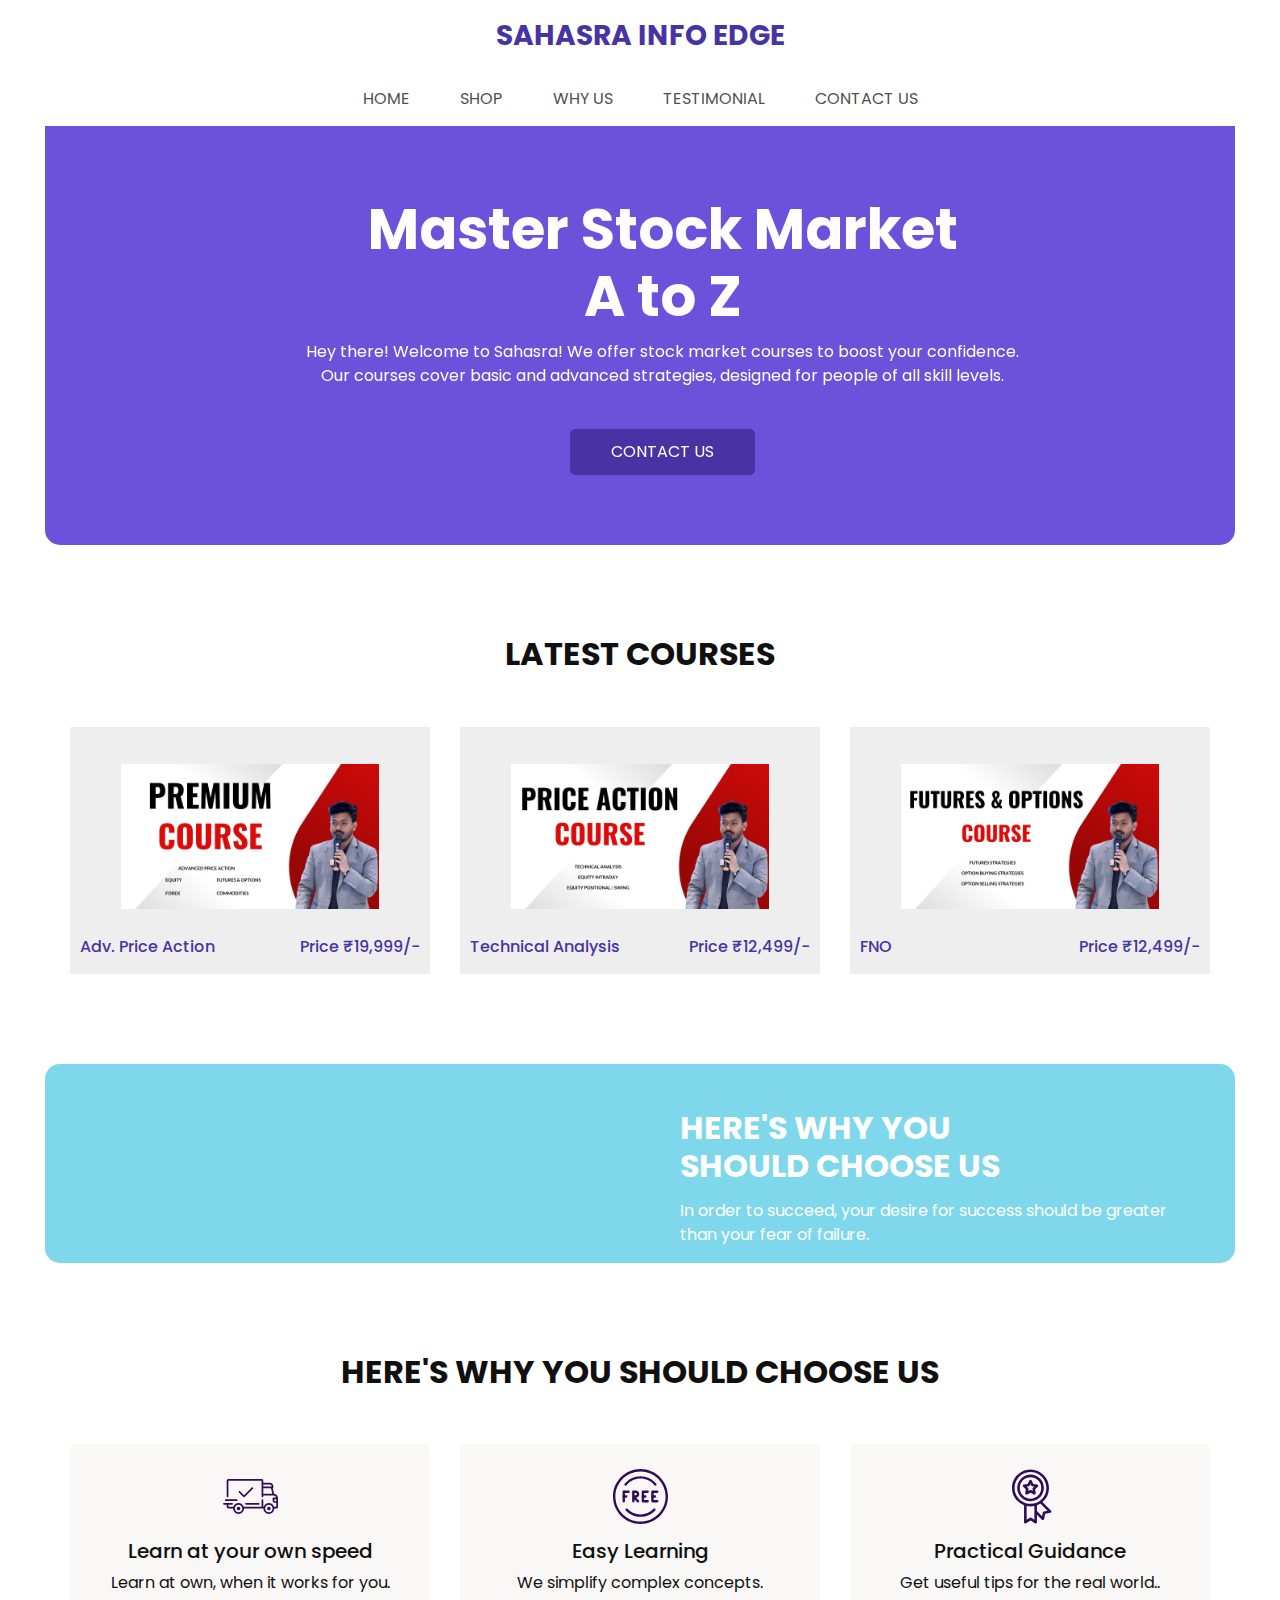
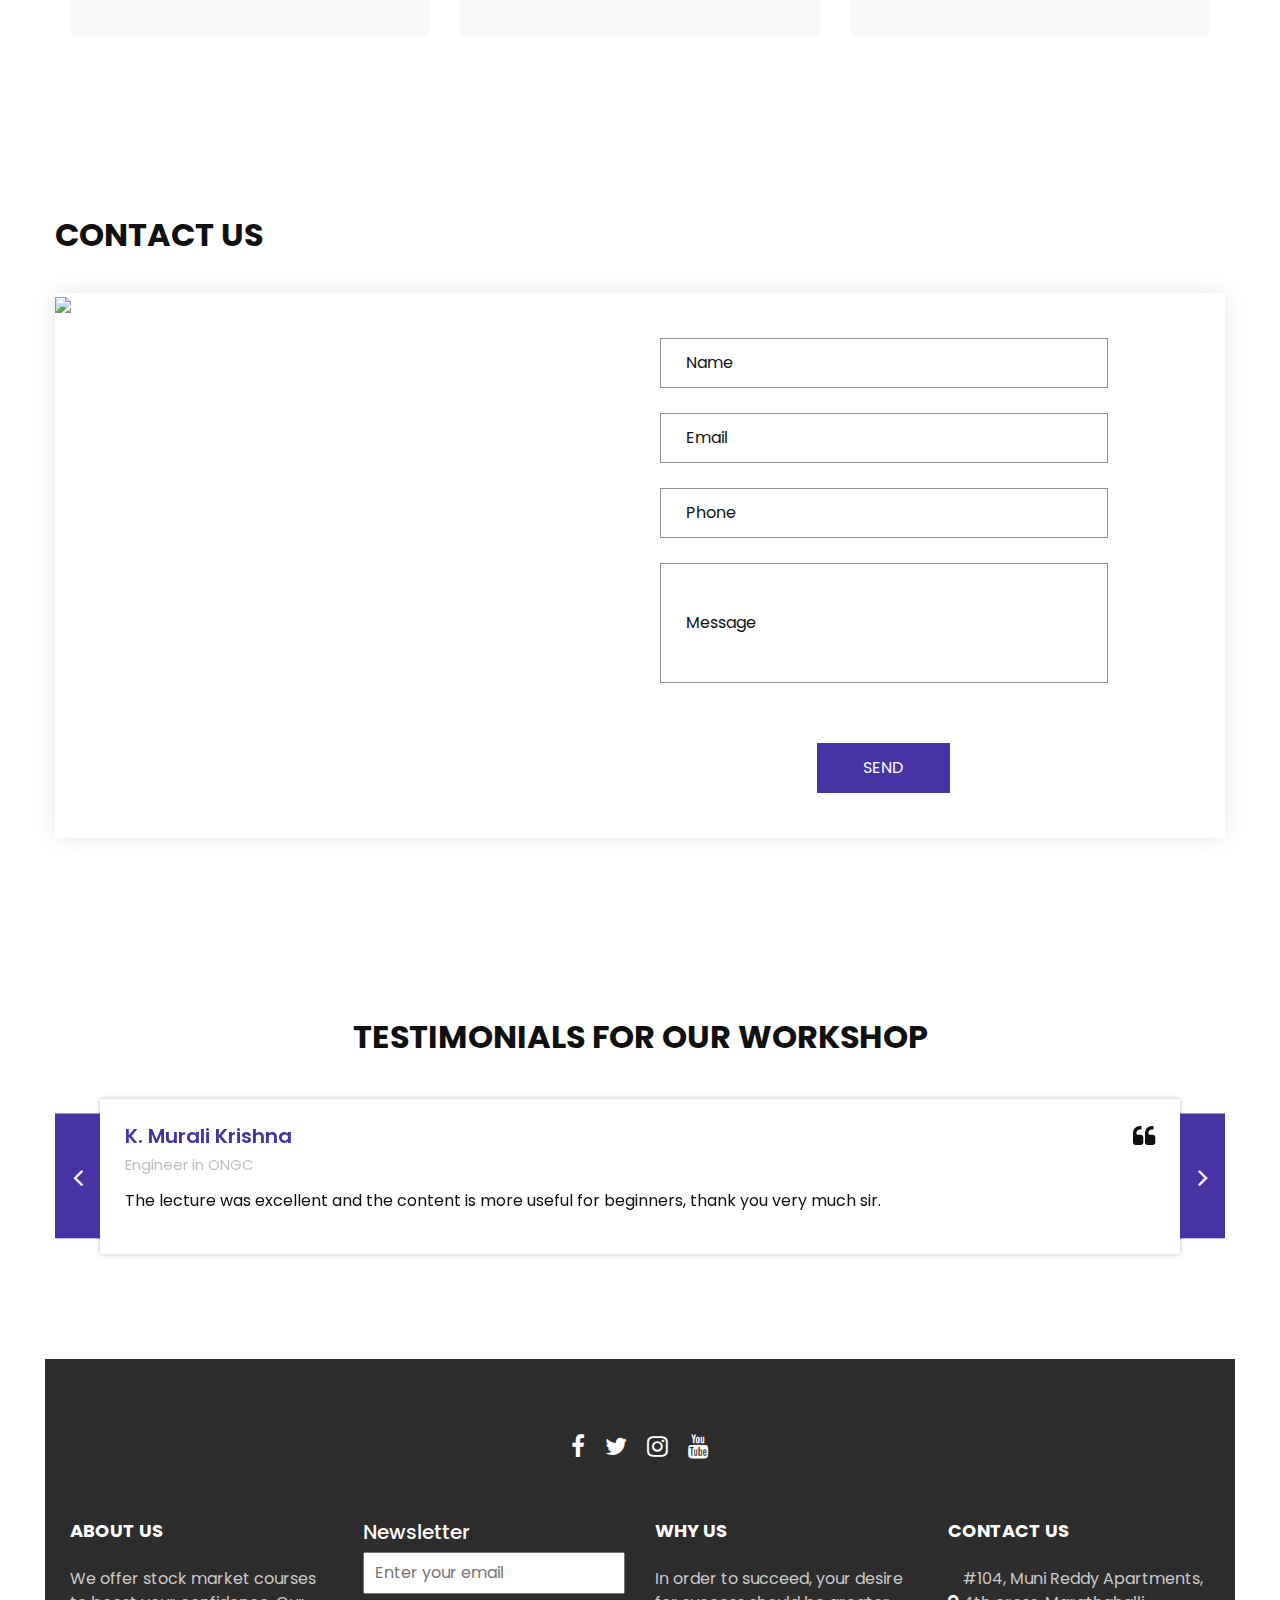
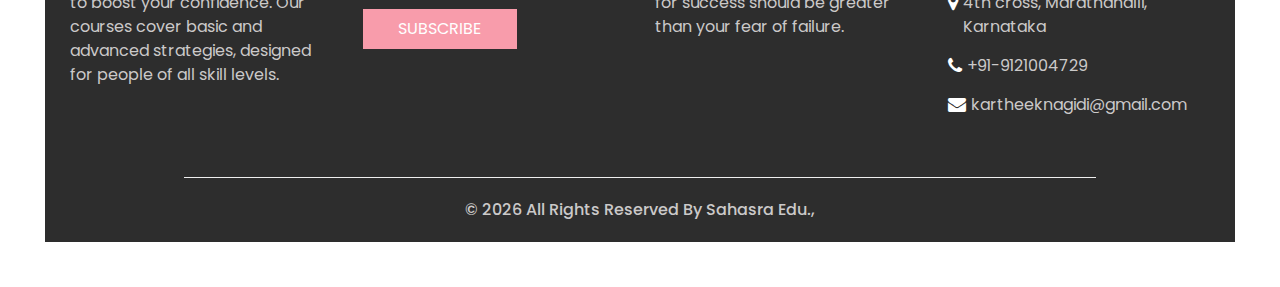
==== index.html @ 5ba52204 "Add files via upload" ====
<!DOCTYPE html>
<html>

<head>
  <!-- Basic -->
  <meta charset="utf-8" />
  <meta http-equiv="X-UA-Compatible" content="IE=edge" />
  <!-- Mobile Metas -->
  <meta name="viewport" content="width=device-width, initial-scale=1, shrink-to-fit=no" />
  <!-- Site Metas -->
  <meta name="keywords" content="" />
  <meta name="description" content="" />
  <meta name="author" content="" />
  <link rel="shortcut icon" href="https://img.icons8.com/?size=100&id=vo1XcGH8QAag&format=png&color=000000" type="image/x-icon">

  <title>
    Sahasra Edu.
  </title>

  <!-- slider stylesheet -->
  <link rel="stylesheet" type="text/css" href="https://cdnjs.cloudflare.com/ajax/libs/OwlCarousel2/2.3.4/assets/owl.carousel.min.css" />

  <!-- bootstrap core css -->
  <link rel="stylesheet" type="text/css" href="css/bootstrap.css" />

  <!-- Custom styles for this template -->
  <link href="css/style.css" rel="stylesheet" />
  <!-- responsive style -->
  <link href="css/responsive.css" rel="stylesheet" />
</head>

<body>
  <div class="hero_area">
    <!-- header section strats -->
    <header class="header_section">
      <nav class="navbar navbar-expand-lg custom_nav-container ">
        <a class="navbar-brand" href="index.html">
          <span>
            Sahasra Info Edge
          </span>
        </a>
        <button class="navbar-toggler" type="button" data-toggle="collapse" data-target="#navbarSupportedContent" aria-controls="navbarSupportedContent" aria-expanded="false" aria-label="Toggle navigation">
          <span class=""></span>
        </button>

        <div class="collapse navbar-collapse" id="navbarSupportedContent">
          <ul class="navbar-nav  ">
            <li class="nav-item active">
              <a class="nav-link" href="index.html">Home <span class="sr-only">(current)</span></a>
            </li>
            <li class="nav-item">
              <a class="nav-link" href="shop.html">
                Shop
              </a>
            </li>
            <li class="nav-item">
              <a class="nav-link" href="why.html">
                Why Us
              </a>
            </li>
            <li class="nav-item">
              <a class="nav-link" href="testimonial.html">
                Testimonial
              </a>
            </li>
            <li class="nav-item">
              <a class="nav-link" href="contact.html">Contact Us</a>
            </li>
          </ul>
        </div>
      </nav>
    </header>
    <!-- end header section -->
    <!-- slider section -->

    <section class="slider_section">
      <div class="slider_container">
        <div id="carouselExampleIndicators" class="carousel slide" data-ride="carousel">
          <div class="carousel-inner">
            <div class="carousel-item active">
              <div class="container-fluid">
                <div class="row">
                  <div class="col-md-12">
                    <div class="detail-box">
                      <h1>
                        Master Stock Market<br>
                        A to Z
                      </h1>
                      <p>
                        Hey there! Welcome to Sahasra! We offer stock market courses to boost your confidence.<br>
                         Our courses cover basic and advanced strategies, designed for people of all skill levels.
                      </p>
                      <a href="contact.html">
                        Contact Us
                      </a>
                    </div>
                  </div>
                </div>
              </div>
            </div>
          </div>
        </div>
      </div>
    </section>

    <!-- end slider section -->
  </div>
  <!-- end hero area -->

  <!-- shop section -->

  <section class="shop_section layout_padding">
    <div class="container">
      <div class="heading_container heading_center">
        <h2>
          Latest Courses
        </h2>
      </div>
      <div class="row">
        <div class="col-sm-6 col-md-4 col-lg-4">
          <div class="box">
            <a href="">
              <div class="img-box">
                <img src="images/pc1.png" alt="">
              </div>
              <div class="detail-box">
                <h6>
                  Adv. Price Action
                </h6>
                <h6>
                  Price
                  <span>
                    ₹19,999/-
                  </span>
                </h6>
              </div>
            </a>
          </div>
        </div>
        <div class="col-sm-6 col-md-4 col-lg-4">
          <div class="box">
            <a href="">
              <div class="img-box">
                <img src="images/pc2.png" alt="">
              </div>
              <div class="detail-box">
                <h6>
                  Technical Analysis
                </h6>
                <h6>
                  Price
                  <span>
                    ₹12,499/-
                  </span>
                </h6>
              </div>
            </a>
          </div>
        </div>
        <div class="col-sm-6 col-md-4 col-lg-4">
          <div class="box">
            <a href="">
              <div class="img-box">
                <img src="images/pc3.png" alt="">
              </div>
              <div class="detail-box">
                <h6>
                  FNO
                </h6>
                <h6>
                  Price
                  <span>
                    ₹12,499/-
                  </span>
                </h6>
              </div>
            </a>
          </div>
        </div>
    </div>
  </section>

  <!-- end shop section -->

  <!-- saving section -->

  <section class="saving_section ">
    <div class="box">
      <div class="container-fluid">
        <div class="row">
          <div class="col-lg-6">
            <div class="img-box">
              <img src="https://img-b.udemycdn.com/course/750x422/645956_bd4f_5.jpg" alt="">
            </div>
          </div>
          <div class="col-lg-6">
            <div class="detail-box">
              <div class="heading_container">
                <h2>
                  Here's why you  <br>
                  should choose us
                </h2>
              </div>
              <p>
                In order to succeed, your desire for success should be greater than your fear of failure.
              </p>
            </div>
          </div>
        </div>
      </div>
    </div>
  </section>

  <!-- end saving section -->

  <!-- why section -->

  <section class="why_section layout_padding">
    <div class="container">
      <div class="heading_container heading_center">
        <h2>
          Here's why you should choose us
        </h2>
      </div>
      <div class="row">
        <div class="col-md-4">
          <div class="box ">
            <div class="img-box">
              <svg version="1.1" id="Layer_1" xmlns="http://www.w3.org/2000/svg" xmlns:xlink="http://www.w3.org/1999/xlink" x="0px" y="0px" viewBox="0 0 512 512" style="enable-background:new 0 0 512 512;" xml:space="preserve">
                <g>
                  <g>
                    <path d="M476.158,231.363l-13.259-53.035c3.625-0.77,6.345-3.986,6.345-7.839v-8.551c0-18.566-15.105-33.67-33.67-33.67h-60.392
                 V110.63c0-9.136-7.432-16.568-16.568-16.568H50.772c-9.136,0-16.568,7.432-16.568,16.568V256c0,4.427,3.589,8.017,8.017,8.017
                 c4.427,0,8.017-3.589,8.017-8.017V110.63c0-0.295,0.239-0.534,0.534-0.534h307.841c0.295,0,0.534,0.239,0.534,0.534v145.372
                 c0,4.427,3.589,8.017,8.017,8.017c4.427,0,8.017-3.589,8.017-8.017v-9.088h94.569c0.008,0,0.014,0.002,0.021,0.002
                 c0.008,0,0.015-0.001,0.022-0.001c11.637,0.008,21.518,7.646,24.912,18.171h-24.928c-4.427,0-8.017,3.589-8.017,8.017v17.102
                 c0,13.851,11.268,25.119,25.119,25.119h9.086v35.273h-20.962c-6.886-19.883-25.787-34.205-47.982-34.205
                 s-41.097,14.322-47.982,34.205h-3.86v-60.393c0-4.427-3.589-8.017-8.017-8.017c-4.427,0-8.017,3.589-8.017,8.017v60.391H192.817
                 c-6.886-19.883-25.787-34.205-47.982-34.205s-41.097,14.322-47.982,34.205H50.772c-0.295,0-0.534-0.239-0.534-0.534v-17.637
                 h34.739c4.427,0,8.017-3.589,8.017-8.017s-3.589-8.017-8.017-8.017H8.017c-4.427,0-8.017,3.589-8.017,8.017
                 s3.589,8.017,8.017,8.017h26.188v17.637c0,9.136,7.432,16.568,16.568,16.568h43.304c-0.002,0.178-0.014,0.355-0.014,0.534
                 c0,27.996,22.777,50.772,50.772,50.772s50.772-22.776,50.772-50.772c0-0.18-0.012-0.356-0.014-0.534h180.67
                 c-0.002,0.178-0.014,0.355-0.014,0.534c0,27.996,22.777,50.772,50.772,50.772c27.995,0,50.772-22.776,50.772-50.772
                 c0-0.18-0.012-0.356-0.014-0.534h26.203c4.427,0,8.017-3.589,8.017-8.017v-85.511C512,251.989,496.423,234.448,476.158,231.363z
                  M375.182,144.301h60.392c9.725,0,17.637,7.912,17.637,17.637v0.534h-78.029V144.301z M375.182,230.881v-52.376h71.235
                 l13.094,52.376H375.182z M144.835,401.904c-19.155,0-34.739-15.583-34.739-34.739s15.584-34.739,34.739-34.739
                 c19.155,0,34.739,15.583,34.739,34.739S163.99,401.904,144.835,401.904z M427.023,401.904c-19.155,0-34.739-15.583-34.739-34.739
                 s15.584-34.739,34.739-34.739c19.155,0,34.739,15.583,34.739,34.739S446.178,401.904,427.023,401.904z M495.967,299.29h-9.086
                 c-5.01,0-9.086-4.076-9.086-9.086v-9.086h18.171V299.29z" />
                  </g>
                </g>
                <g>
                  <g>
                    <path d="M144.835,350.597c-9.136,0-16.568,7.432-16.568,16.568c0,9.136,7.432,16.568,16.568,16.568
                 c9.136,0,16.568-7.432,16.568-16.568C161.403,358.029,153.971,350.597,144.835,350.597z" />
                  </g>
                </g>
                <g>
                  <g>
                    <path d="M427.023,350.597c-9.136,0-16.568,7.432-16.568,16.568c0,9.136,7.432,16.568,16.568,16.568
                 c9.136,0,16.568-7.432,16.568-16.568C443.591,358.029,436.159,350.597,427.023,350.597z" />
                  </g>
                </g>
                <g>
                  <g>
                    <path d="M332.96,316.393H213.244c-4.427,0-8.017,3.589-8.017,8.017s3.589,8.017,8.017,8.017H332.96
                 c4.427,0,8.017-3.589,8.017-8.017S337.388,316.393,332.96,316.393z" />
                  </g>
                </g>
                <g>
                  <g>
                    <path d="M127.733,282.188H25.119c-4.427,0-8.017,3.589-8.017,8.017s3.589,8.017,8.017,8.017h102.614
                 c4.427,0,8.017-3.589,8.017-8.017S132.16,282.188,127.733,282.188z" />
                  </g>
                </g>
                <g>
                  <g>
                    <path d="M278.771,173.37c-3.13-3.13-8.207-3.13-11.337,0.001l-71.292,71.291l-37.087-37.087c-3.131-3.131-8.207-3.131-11.337,0
                 c-3.131,3.131-3.131,8.206,0,11.337l42.756,42.756c1.565,1.566,3.617,2.348,5.668,2.348s4.104-0.782,5.668-2.348l76.96-76.96
                 C281.901,181.576,281.901,176.501,278.771,173.37z" />
                  </g>
                </g>
                <g>
                </g>
                <g>
                </g>
                <g>
                </g>
                <g>
                </g>
                <g>
                </g>
                <g>
                </g>
                <g>
                </g>
                <g>
                </g>
                <g>
                </g>
                <g>
                </g>
                <g>
                </g>
                <g>
                </g>
                <g>
                </g>
                <g>
                </g>
                <g>
                </g>
              </svg>
            </div>
            <div class="detail-box">
              <h5>
                Learn at your own speed
              </h5>
              <p>
                Learn at own, when it works for you. 
              </p>
            </div>
          </div>
        </div>
        <div class="col-md-4">
          <div class="box ">
            <div class="img-box">
              <svg version="1.1" id="Capa_1" xmlns="http://www.w3.org/2000/svg" xmlns:xlink="http://www.w3.org/1999/xlink" x="0px" y="0px" viewBox="0 0 490.667 490.667" style="enable-background:new 0 0 490.667 490.667;" xml:space="preserve">
                <g>
                  <g>
                    <path d="M138.667,192H96c-5.888,0-10.667,4.779-10.667,10.667V288c0,5.888,4.779,10.667,10.667,10.667s10.667-4.779,10.667-10.667
                 v-74.667h32c5.888,0,10.667-4.779,10.667-10.667S144.555,192,138.667,192z" />
                  </g>
                </g>
                <g>
                  <g>
                    <path d="M117.333,234.667H96c-5.888,0-10.667,4.779-10.667,10.667S90.112,256,96,256h21.333c5.888,0,10.667-4.779,10.667-10.667
                 S123.221,234.667,117.333,234.667z" />
                  </g>
                </g>
                <g>
                  <g>
                    <path d="M245.333,0C110.059,0,0,110.059,0,245.333s110.059,245.333,245.333,245.333s245.333-110.059,245.333-245.333
                 S380.608,0,245.333,0z M245.333,469.333c-123.52,0-224-100.48-224-224s100.48-224,224-224s224,100.48,224,224
                 S368.853,469.333,245.333,469.333z" />
                  </g>
                </g>
                <g>
                  <g>
                    <path d="M386.752,131.989C352.085,88.789,300.544,64,245.333,64s-106.752,24.789-141.419,67.989
                 c-3.691,4.587-2.965,11.307,1.643,14.997c4.587,3.691,11.307,2.965,14.976-1.643c30.613-38.144,76.096-60.011,124.8-60.011
                 s94.187,21.867,124.779,60.011c2.112,2.624,5.205,3.989,8.32,3.989c2.368,0,4.715-0.768,6.677-2.347
                 C389.717,143.296,390.443,136.576,386.752,131.989z" />
                  </g>
                </g>
                <g>
                  <g>
                    <path d="M376.405,354.923c-4.224-4.032-11.008-3.861-15.061,0.405c-30.613,32.235-71.808,50.005-116.011,50.005
                 s-85.397-17.771-115.989-50.005c-4.032-4.309-10.816-4.437-15.061-0.405c-4.309,4.053-4.459,10.816-0.405,15.083
                 c34.667,36.544,81.344,56.661,131.456,56.661s96.789-20.117,131.477-56.661C380.864,365.739,380.693,358.976,376.405,354.923z" />
                  </g>
                </g>
                <g>
                  <g>
                    <path d="M206.805,255.723c15.701-2.027,27.861-15.488,27.861-31.723c0-17.643-14.357-32-32-32h-21.333
                 c-5.888,0-10.667,4.779-10.667,10.667v42.581c0,0.043,0,0.107,0,0.149V288c0,5.888,4.779,10.667,10.667,10.667
                 S192,293.888,192,288v-16.917l24.448,24.469c2.091,2.069,4.821,3.115,7.552,3.115c2.731,0,5.461-1.045,7.531-3.136
                 c4.16-4.16,4.16-10.923,0-15.083L206.805,255.723z M192,234.667v-21.333h10.667c5.867,0,10.667,4.779,10.667,10.667
                 s-4.8,10.667-10.667,10.667H192z" />
                  </g>
                </g>
                <g>
                  <g>
                    <path d="M309.333,277.333h-32v-64h32c5.888,0,10.667-4.779,10.667-10.667S315.221,192,309.333,192h-42.667
                 c-5.888,0-10.667,4.779-10.667,10.667V288c0,5.888,4.779,10.667,10.667,10.667h42.667c5.888,0,10.667-4.779,10.667-10.667
                 S315.221,277.333,309.333,277.333z" />
                  </g>
                </g>
                <g>
                  <g>
                    <path d="M288,234.667h-21.333c-5.888,0-10.667,4.779-10.667,10.667S260.779,256,266.667,256H288
                 c5.888,0,10.667-4.779,10.667-10.667S293.888,234.667,288,234.667z" />
                  </g>
                </g>
                <g>
                  <g>
                    <path d="M394.667,277.333h-32v-64h32c5.888,0,10.667-4.779,10.667-10.667S400.555,192,394.667,192H352
                 c-5.888,0-10.667,4.779-10.667,10.667V288c0,5.888,4.779,10.667,10.667,10.667h42.667c5.888,0,10.667-4.779,10.667-10.667
                 S400.555,277.333,394.667,277.333z" />
                  </g>
                </g>
                <g>
                  <g>
                    <path d="M373.333,234.667H352c-5.888,0-10.667,4.779-10.667,10.667S346.112,256,352,256h21.333
                 c5.888,0,10.667-4.779,10.667-10.667S379.221,234.667,373.333,234.667z" />
                  </g>
                </g>
                <g>
                </g>
                <g>
                </g>
                <g>
                </g>
                <g>
                </g>
                <g>
                </g>
                <g>
                </g>
                <g>
                </g>
                <g>
                </g>
                <g>
                </g>
                <g>
                </g>
                <g>
                </g>
                <g>
                </g>
                <g>
                </g>
                <g>
                </g>
                <g>
                </g>
              </svg>
            </div>
            <div class="detail-box">
              <h5>
                Easy Learning
              </h5>
              <p>
                We simplify complex concepts.
              </p>
            </div>
          </div>
        </div>
        <div class="col-md-4">
          <div class="box ">
            <div class="img-box">
              <svg id="_30_Premium" height="512" viewBox="0 0 512 512" width="512" xmlns="http://www.w3.org/2000/svg" data-name="30_Premium">
                <g id="filled">
                  <path d="m252.92 300h3.08a124.245 124.245 0 1 0 -4.49-.09c.075.009.15.023.226.03.394.039.789.06 1.184.06zm-96.92-124a100 100 0 1 1 100 100 100.113 100.113 0 0 1 -100-100z" />
                  <path d="m447.445 387.635-80.4-80.4a171.682 171.682 0 0 0 60.955-131.235c0-94.841-77.159-172-172-172s-172 77.159-172 172c0 73.747 46.657 136.794 112 161.2v158.8c-.3 9.289 11.094 15.384 18.656 9.984l41.344-27.562 41.344 27.562c7.574 5.4 18.949-.7 18.656-9.984v-70.109l46.6 46.594c6.395 6.789 18.712 3.025 20.253-6.132l9.74-48.724 48.725-9.742c9.163-1.531 12.904-13.893 6.127-20.252zm-339.445-211.635c0-81.607 66.393-148 148-148s148 66.393 148 148-66.393 148-148 148-148-66.393-148-148zm154.656 278.016a12 12 0 0 0 -13.312 0l-29.344 19.562v-129.378a172.338 172.338 0 0 0 72 0v129.38zm117.381-58.353a12 12 0 0 0 -9.415 9.415l-6.913 34.58-47.709-47.709v-54.749a171.469 171.469 0 0 0 31.467-15.6l67.151 67.152z" />
                  <path d="m287.62 236.985c8.349 4.694 19.251-3.212 17.367-12.618l-5.841-35.145 25.384-25c7.049-6.5 2.89-19.3-6.634-20.415l-35.23-5.306-15.933-31.867c-4.009-8.713-17.457-8.711-21.466 0l-15.933 31.866-35.23 5.306c-9.526 1.119-13.681 13.911-6.634 20.415l25.384 25-5.841 35.145c-1.879 9.406 9 17.31 17.367 12.618l31.62-16.414zm-53-32.359 2.928-17.615a12 12 0 0 0 -3.417-10.516l-12.721-12.531 17.658-2.66a12 12 0 0 0 8.947-6.5l7.985-15.971 7.985 15.972a12 12 0 0 0 8.947 6.5l17.658 2.66-12.723 12.535a12 12 0 0 0 -3.417 10.516l2.928 17.615-15.849-8.231a12 12 0 0 0 -11.058 0z" />
                </g>
              </svg>
            </div>
            <div class="detail-box">
              <h5>
                Practical Guidance
              </h5>
              <p>
                Get useful tips for the real world..
              </p>
            </div>
          </div>
        </div>
      </div>
    </div>
  </section>

  <!-- end why section -->


 <!-- contact section -->

 <section class="contact_section layout_padding">
  <div class="container px-0">
    <div class="heading_container ">
      <h2 class="">
        Contact Us
      </h2>
    </div>
  </div>
  <div class="container container-bg">
    <div class="row">
      <div class="col-md-6 col-md-6 px-0">
          <img src="https://teaminsights.in/wp-content/uploads/2024/01/contactconnect.png"></img>
      </div>
      <div class="col-md-6 col-lg-5 px-0">
        <form action="#">
          <div>
            <input type="text" placeholder="Name" />
          </div>
          <div>
            <input type="email" placeholder="Email" />
          </div>
          <div>
            <input type="text" placeholder="Phone" />
          </div>
          <div>
            <input type="text" class="message-box" placeholder="Message" />
          </div>
          <div class="d-flex ">
            <button>
              SEND
            </button>
          </div>
        </form>
      </div>
    </div>
  </div>
</section>

<!-- end contact section -->

 <!-- client section -->
 <section class="client_section layout_padding">
  <div class="container">
    <div class="heading_container heading_center">
      <h2>
        Testimonials for our Workshop
      </h2>
    </div>
  </div>
  <div class="container px-0">
    <div id="customCarousel2" class="carousel  carousel-fade" data-ride="carousel">
      <div class="carousel-inner">
        <div class="carousel-item active">
          <div class="box">
            <div class="client_info">
              <div class="client_name">
                <h5>
                  K. Murali Krishna 
                </h5>
                <h6>
                  Engineer  in ONGC
                </h6>
              </div>
              <i class="fa fa-quote-left" aria-hidden="true"></i>
            </div>
            <p>
              The lecture was excellent  and the content is more useful for beginners,  thank you very much sir.
            </p>
          </div>
        </div>
        <div class="carousel-item">
          <div class="box">
            <div class="client_info">
              <div class="client_name">
                <h5>
                  Prasad 
                </h5>
                <h6>
                  Farming 
                </h6>
              </div>
              <i class="fa fa-quote-left" aria-hidden="true"></i>
            </div>
            <p>
              Excellent bro first Telugu lo better GA cheparu. <br> Worth Sir worth...
            </p>
          </div>
        </div>
        <div class="carousel-item">
          <div class="box">
            <div class="client_info">
              <div class="client_name">
                <h5>
                  P. Lepakshi
                </h5>
                <h6>
                  House Wife
                </h6>
              </div>
              <i class="fa fa-quote-left" aria-hidden="true"></i>
            </div>
            <p>
              Last one and half year I am student of sahasra i learned alot snd day by day i am learning new things, live classes r very support for me, in this team everybody is doing their best and i proud  that house wives r more in this team means u r supporting is excellent👏👏 tq for every thing that i am student of sahasra
            </p>
          </div>
        </div>
      </div>
      <div class="carousel_btn-box">
        <a class="carousel-control-prev" href="#customCarousel2" role="button" data-slide="prev">
          <i class="fa fa-angle-left" aria-hidden="true"></i>
          <span class="sr-only">Previous</span>
        </a>
        <a class="carousel-control-next" href="#customCarousel2" role="button" data-slide="next">
          <i class="fa fa-angle-right" aria-hidden="true"></i>
          <span class="sr-only">Next</span>
        </a>
      </div>
    </div>
  </div>
</section>
<!-- end client section -->

  <!-- info section -->

  <section class="info_section  layout_padding2-top">
    <div class="social_container">
      <div class="social_box">
        <a href="">
          <i class="fa fa-facebook" aria-hidden="true"></i>
        </a>
        <a href="">
          <i class="fa fa-twitter" aria-hidden="true"></i>
        </a>
        <a href="">
          <i class="fa fa-instagram" aria-hidden="true"></i>
        </a>
        <a href="">
          <i class="fa fa-youtube" aria-hidden="true"></i>
        </a>
      </div>
    </div>
    <div class="info_container ">
      <div class="container">
        <div class="row">
          <div class="col-md-6 col-lg-3">
            <h6>
              ABOUT US
            </h6>
            <p>
              We offer stock market courses to boost your confidence. Our courses cover basic and advanced strategies, designed for people of all skill levels.             </p>
          </div>
          <div class="col-md-6 col-lg-3">
            <div class="info_form ">
              <h5>
                Newsletter
              </h5>
              <form action="#">
                <input type="email" placeholder="Enter your email">
                <button>
                  Subscribe
                </button>
              </form>
            </div>
          </div>
          <div class="col-md-6 col-lg-3">
            <h6>
              Why Us
            </h6>
            <p>
              In order to succeed, your desire for success should be greater than your fear of failure.            </p>
          </div>
          <div class="col-md-6 col-lg-3">
            <h6>
              CONTACT US
            </h6>
            <div class="info_link-box">
              <a href="">
                <i class="fa fa-map-marker" aria-hidden="true"></i>
                <span> #104, Muni Reddy Apartments, 4th cross, Marathahalli, Karnataka 
                </span>
              </a>
              <a href="">
                <i class="fa fa-phone" aria-hidden="true"></i>
                <span>+91-9121004729 
                </span>
              </a>
              <a href="">
                <i class="fa fa-envelope" aria-hidden="true"></i>
                <span> kartheeknagidi@gmail.com</span>
              </a>
            </div>
          </div>
        </div>
      </div>
    </div>
    <!-- footer section -->
    <footer class=" footer_section">
      <div class="container">
        <p>
          &copy; <span id="displayYear"></span> All Rights Reserved By
          <a href="https://html.design/">Sahasra Edu.,</a>
        </p>
      </div>
    </footer>
    <!-- footer section -->

  </section>

  <!-- end info section -->


  <script src="js/jquery-3.4.1.min.js"></script>
  <script src="js/bootstrap.js"></script>
  <script src="https://cdnjs.cloudflare.com/ajax/libs/OwlCarousel2/2.3.4/owl.carousel.min.js">
  </script>
  <script src="js/custom.js"></script>

</body>

</html>
---- css/style.css ----
@import url("https://fonts.googleapis.com/css2?family=Poppins:wght@300;400;500;600;700&display=swap");
@import url("font-awesome.min.css");
body {
  font-family: "poppins", sans-serif;
  color: #101010;
  background-color: #ffffff;
}

.layout_padding {
  padding-top: 90px;
  padding-bottom: 90px;
}

.layout_padding2 {
  padding-top: 45px;
  padding-bottom: 45px;
}

.layout_padding2-top {
  padding-top: 45px;
}

.layout_padding2-bottom {
  padding-bottom: 45px;
}

.layout_padding-top {
  padding-top: 90px;
}

.layout_padding-bottom {
  padding-bottom: 90px;
}

.heading_container {
  display: -webkit-box;
  display: -ms-flexbox;
  display: flex;
  -webkit-box-orient: vertical;
  -webkit-box-direction: normal;
      -ms-flex-direction: column;
          flex-direction: column;
}

.heading_container h2 {
  text-transform: uppercase;
  font-weight: bold;
}

.heading_container h2 span {
  color: #4833a5;
}

.heading_container.heading_center {
  -webkit-box-align: center;
      -ms-flex-align: center;
          align-items: center;
  text-align: center;
}

/*header section*/
.hero_area {
  padding: 0 45px;
}

.hero_area.sub_pages {
  height: auto;
}

#navbarSupportedContent {
  width: 100%;
  background-color: #ffffff;
  -webkit-box-pack: center;
      -ms-flex-pack: center;
          justify-content: center;
  padding: 10px 0;
  border-radius: 15px 15px 0 0;
}

#navbarSupportedContent.innerpage_navbar {
  background-color: white;
  border-radius: 10px;
  -webkit-box-shadow: 0 0 3px 0 rgba(0, 0, 0, 0.25);
          box-shadow: 0 0 3px 0 rgba(0, 0, 0, 0.25);
}

#navbarSupportedContent.innerpage_navbar .nav-item.active .nav-link {
  background-color: #f4f5f6;
}

#navbarSupportedContent .navbar-nav .nav-link {
  padding: 5px 25px;
  color: #514f4f;
  text-align: center;
  text-transform: uppercase;
  border-radius: 5px;
}

#navbarSupportedContent .nav-item.active .nav-link {
  background-color: #ffffff;
}

a,
a:hover,
a:focus {
  text-decoration: none;
}

a:hover,
a:focus {
  color: initial;
}

.btn,
.btn:focus {
  outline: none !important;
  -webkit-box-shadow: none;
          box-shadow: none;
}

.navbar-brand {
  margin: 15px 0;
  padding: 0;
}

.navbar-brand span {
  font-size: 28px;
  font-weight: bold;
  color: #4833a5;
  text-transform: uppercase;
  margin: 0;
  padding: 0;
}

.custom_nav-container .nav_search-btn {
  padding: 0;
  border: none;
}

.custom_nav-container {
  z-index: 99999;
  padding: 0;
  -webkit-box-orient: vertical;
  -webkit-box-direction: normal;
      -ms-flex-direction: column;
          flex-direction: column;
  -webkit-box-align: center;
      -ms-flex-align: center;
          align-items: center;
}

.custom_nav-container .navbar-toggler {
  outline: none;
}

.custom_nav-container .navbar-toggler {
  outline: none;
}

.custom_nav-container .navbar-toggler {
  padding: 0;
  width: 37px;
  height: 42px;
  -webkit-transition: all .3s;
  transition: all .3s;
}

.custom_nav-container .navbar-toggler span {
  display: block;
  width: 35px;
  height: 4px;
  background-color: #4833a5;
  margin: 7px 0;
  -webkit-transition: all 0.3s;
  transition: all 0.3s;
  position: relative;
  border-radius: 5px;
  -webkit-transition: all .3s;
  transition: all .3s;
}

.custom_nav-container .navbar-toggler span::before, .custom_nav-container .navbar-toggler span::after {
  content: "";
  position: absolute;
  left: 0;
  height: 100%;
  width: 100%;
  background-color: #4833a5;
  top: -10px;
  border-radius: 5px;
  -webkit-transition: all .3s;
  transition: all .3s;
}

.custom_nav-container .navbar-toggler span::after {
  top: 10px;
}

.custom_nav-container .navbar-toggler[aria-expanded="true"] {
  -webkit-transform: rotate(360deg);
          transform: rotate(360deg);
}

.custom_nav-container .navbar-toggler[aria-expanded="true"] span {
  -webkit-transform: rotate(45deg);
          transform: rotate(45deg);
}

.custom_nav-container .navbar-toggler[aria-expanded="true"] span::before, .custom_nav-container .navbar-toggler[aria-expanded="true"] span::after {
  -webkit-transform: rotate(90deg);
          transform: rotate(90deg);
  top: 0;
}

.user_option {
  display: -webkit-box;
  display: -ms-flexbox;
  display: flex;
  -webkit-box-align: center;
      -ms-flex-align: center;
          align-items: center;
  margin-left: 25px;
}

.user_option a {
  margin-right: 25px;
  color: #4833a5;
}

.user_option a span {
  margin-left: 5px;
}

/*end header section*/
.slider_section .slider_container {
  color: #fefefe;
  justify-content: center;
  align-items: center;
  text-align: center; /* Center the text */
  background-color: #4833a5;
  background-color: #6b52db;
  padding: 25px;
  border-radius: 0 0 15px 15px;
}

.slider_section .row {
  -webkit-box-align: center;
      -ms-flex-align: center;
          align-items: center;
}

.slider_section .img-box {
  display: -webkit-box;
  display: -ms-flexbox;
  display: flex;
  -webkit-box-pack: center;
      -ms-flex-pack: center;
          justify-content: center;
  padding: 45px;
}

.slider_section .img-box img {
  width: 275px;
}

.slider_section .detail-box {
  padding-left: 45px;
  margin: 45px 0;
}

.slider_section .detail-box h1 {
  font-weight: bold;
  font-size: 3.5rem;
  margin-bottom: 10px;
}

.slider_section .detail-box a {
  display: inline-block;
  padding: 10px 40px;
  background-color: #4833a5;
  color: #ffffff;
  border: 1px solid #4833a5;
  border-radius: 5px;
  -webkit-transition: all .3s;
  transition: all .3s;
  margin-top: 25px;
  text-transform: uppercase;
}

.slider_section .detail-box a:hover {
  background-color: transparent;
  color: #4833a5;
}

.slider_section .carousel_btn-box {
  display: -webkit-box;
  display: -ms-flexbox;
  display: flex;
  background-color: #ffffff;
  -webkit-box-align: center;
      -ms-flex-align: center;
          align-items: center;
  position: absolute;
  bottom: -25px;
  left: 5%;
  padding: 7px 10px;
  border-radius: 5px 5px 0 0;
}

.slider_section .carousel_btn-box img {
  margin: 0 10px;
}

.slider_section .carousel_btn-box .carousel-control-prev,
.slider_section .carousel_btn-box .carousel-control-next {
  position: unset;
  height: 25px;
  width: 25px;
  background-repeat: no-repeat;
  opacity: 1;
  background-position: center;
  color: #4833a5;
  font-size: 14px;
}

.shop_section .heading_container {
  margin-bottom: 20px;
}

.shop_section .box {
  background-color: #eeeeee;
  position: relative;
  padding: 10px;
  margin-top: 25px;
}

.shop_section .box a {
  color: #4833a5;
}

.shop_section .box .img-box {
  display: -webkit-box;
  display: -ms-flexbox;
  display: flex;
  -webkit-box-pack: center;
      -ms-flex-pack: center;
          justify-content: center;
  -webkit-box-align: center;
      -ms-flex-align: center;
          align-items: center;
  padding: 15px 30px;
  height: 200px;
}

.shop_section .box .img-box img {
  max-width: 100%;
  max-height: 145px;
}

.shop_section .box .detail-box {
  display: -webkit-box;
  display: -ms-flexbox;
  display: flex;
  -webkit-box-pack: justify;
      -ms-flex-pack: justify;
          justify-content: space-between;
}

.shop_section .box .detail-box h6 span {
  color: #4833a5;
}

.shop_section .box .new {
  width: 50px;
  height: 50px;
  position: absolute;
  top: 10px;
  left: 10px;
  background-color: #ffffff;
  display: -webkit-box;
  display: -ms-flexbox;
  display: flex;
  -webkit-box-pack: center;
      -ms-flex-pack: center;
          justify-content: center;
  -webkit-box-align: center;
      -ms-flex-align: center;
          align-items: center;
  border-radius: 100%;
  font-size: 15px;
}

.shop_section .btn-box {
  display: -webkit-box;
  display: -ms-flexbox;
  display: flex;
  -webkit-box-pack: center;
      -ms-flex-pack: center;
          justify-content: center;
  margin-top: 45px;
}

.shop_section .btn-box a {
  display: inline-block;
  padding: 10px 40px;
  background-color: #f16179;
  color: #ffffff;
  border: 1px solid #f16179;
  border-radius: 5px;
  -webkit-transition: all .3s;
  transition: all .3s;
}

.shop_section .btn-box a:hover {
  background-color: transparent;
  color: #f16179;
}

.saving_section {
  padding-left: 45px;
  padding-right: 45px;
}

.saving_section .box {
  padding-top: 45px;
  background-color: #7fd7eb;
  color: #ffffff;
  border-radius: 15px;
}

.saving_section .row {
  -webkit-box-align: center;
      -ms-flex-align: center;
          align-items: center;
}

.saving_section .img-box {
  padding: 15px 0 0 25px;
}

.saving_section .img-box img {
  width: 100%;
}

.saving_section .detail-box {
  padding: 0 25px;
}

.saving_section .detail-box p {
  margin-top: 5px;
}

.saving_section .detail-box .btn-box {
  display: -webkit-box;
  display: -ms-flexbox;
  display: flex;
  -ms-flex-wrap: wrap;
      flex-wrap: wrap;
  margin: 35px -5px 0;
}

.saving_section .detail-box .btn-box a {
  width: 165px;
  text-align: center;
  margin: 5px;
}

.saving_section .detail-box .btn-box .btn1 {
  display: inline-block;
  padding: 10px 0;
  background-color: #109dbd;
  color: #ffffff;
  border: 1px solid #109dbd;
  border-radius: 0;
  -webkit-transition: all .3s;
  transition: all .3s;
}

.saving_section .detail-box .btn-box .btn1:hover {
  background-color: transparent;
  color: #109dbd;
}

.saving_section .detail-box .btn-box .btn2 {
  display: inline-block;
  padding: 10px 0;
  background-color: #ffffff;
  color: #4833a5;
  border: 1px solid #ffffff;
  border-radius: 0;
  -webkit-transition: all .3s;
  transition: all .3s;
}

.saving_section .detail-box .btn-box .btn2:hover {
  background-color: transparent;
  color: #ffffff;
}

.why_section .box {
  text-align: center;
  margin-top: 45px;
  background-color: #f9f8f7;
  padding: 25px;
  border-radius: 5px;
}

.why_section .box .img-box {
  margin-bottom: 15px;
}

.why_section .box .img-box svg {
  width: 55px;
  height: auto;
  fill: #320b57;
}

.gift_section {
  padding-left: 45px;
  padding-right: 45px;
}

.gift_section .box {
  background-color: #6929a5;
  border-radius: 15px;
  color: #ffffff;
}

.gift_section .row {
  -webkit-box-align: center;
      -ms-flex-align: center;
          align-items: center;
}

.gift_section .img-box {
  padding: 60px 0 60px 25px;
}

.gift_section .img-box img {
  width: 100%;
}

.gift_section .detail-box {
  padding: 0 25px;
}

.gift_section .detail-box p {
  margin-top: 5px;
}

.gift_section .detail-box .btn-box {
  display: -webkit-box;
  display: -ms-flexbox;
  display: flex;
  -ms-flex-wrap: wrap;
      flex-wrap: wrap;
  margin: 35px -5px 0;
}

.gift_section .detail-box .btn-box a {
  width: 165px;
  text-align: center;
  margin: 5px;
}

.gift_section .detail-box .btn-box .btn1 {
  display: inline-block;
  padding: 10px 0;
  background-color: #ffffff;
  color: #4833a5;
  border: 1px solid #ffffff;
  border-radius: 0;
  -webkit-transition: all .3s;
  transition: all .3s;
}

.gift_section .detail-box .btn-box .btn1:hover {
  background-color: transparent;
  color: #ffffff;
}

.gift_section .detail-box .btn-box .btn2 {
  display: inline-block;
  padding: 10px 0;
  background-color: #9242dd;
  color: #ffffff;
  border: 1px solid #9242dd;
  border-radius: 0;
  -webkit-transition: all .3s;
  transition: all .3s;
}

.gift_section .detail-box .btn-box .btn2:hover {
  background-color: transparent;
  color: #9242dd;
}

.contact_section {
  position: relative;
}

.contact_section .container-bg {
  -webkit-box-shadow: 0 0 25px 0 rgba(0, 0, 0, 0.1);
          box-shadow: 0 0 25px 0 rgba(0, 0, 0, 0.1);
}

.contact_section .heading_container {
  margin-bottom: 30px;
}

.contact_section .row {
  -webkit-box-align: stretch;
      -ms-flex-align: stretch;
          align-items: stretch;
}

.contact_section form {
  padding-right: 35px;
  padding: 45px 20px;
}

.contact_section input {
  width: 100%;
  border: 1px solid #919191;
  height: 50px;
  margin-bottom: 25px;
  padding-left: 25px;
  background-color: transparent;
  outline: none;
  color: #101010;
}

.contact_section input::-webkit-input-placeholder {
  color: #131313;
}

.contact_section input:-ms-input-placeholder {
  color: #131313;
}

.contact_section input::-ms-input-placeholder {
  color: #131313;
}

.contact_section input::placeholder {
  color: #131313;
}

.contact_section input.message-box {
  height: 120px;
}

.contact_section button {
  display: inline-block;
  padding: 12px 45px;
  background-color: #4833a5;
  color: #ffffff;
  border: 1px solid #4833a5;
  border-radius: 0;
  -webkit-transition: all .3s;
  transition: all .3s;
  display: block;
  color: #fff;
  margin: 35px auto 0 auto;
}

.contact_section button:hover {
  background-color: transparent;
  color: #4833a5;
}

.contact_section .map_container {
  height: 100%;
  min-height: 375px;
}

.contact_section .map_container .map-responsive {
  height: 100%;
}

.client_section .heading_container {
  margin-bottom: 20px;
}

.client_section .box {
  margin: 15px 45px;
  -webkit-box-shadow: 0 0 5px 0 rgba(0, 0, 0, 0.25);
          box-shadow: 0 0 5px 0 rgba(0, 0, 0, 0.25);
  padding: 25px;
}

.client_section .box .client_info {
  display: -webkit-box;
  display: -ms-flexbox;
  display: flex;
  -webkit-box-pack: justify;
      -ms-flex-pack: justify;
          justify-content: space-between;
}

.client_section .box .client_info .client_name h5 {
  font-weight: 600;
  color: #4833a5;
}

.client_section .box .client_info .client_name h6 {
  margin-bottom: 0;
  color: #bfc0c0;
  font-weight: normal;
  font-size: 15px;
}

.client_section .box .client_info i {
  font-size: 24px;
}

.client_section .box p {
  margin-top: 15px;
}

.client_section .carousel-control-prev,
.client_section .carousel-control-next {
  width: 45px;
  height: 125px;
  background-color: #4833a5;
  opacity: 1;
  font-size: 28px;
  font-weight: bold;
  top: 50%;
  -webkit-transform: translateY(-50%);
          transform: translateY(-50%);
}

.client_section .carousel-control-prev {
  left: 0;
}

.client_section .carousel-control-next {
  right: 0;
}

/* info section */
.info_section {
  position: relative;
  background-color: #2d2d2d;
  color: #ffffff;
  margin: 0 45px 45px;
}

.info_section .social_container {
  -webkit-box-pack: center;
      -ms-flex-pack: center;
          justify-content: center;
  margin-top: 25px;
  margin-bottom: 30px;
}

.info_section .social_container .social_box {
  display: -webkit-box;
  display: -ms-flexbox;
  display: flex;
  -webkit-box-align: center;
      -ms-flex-align: center;
          align-items: center;
  -webkit-box-pack: center;
      -ms-flex-pack: center;
          justify-content: center;
}

.info_section .social_container .social_box a {
  margin: 0 10px;
  color: #ffffff;
  font-size: 24px;
}

.info_section .info_form form input {
  outline: none;
  width: 100%;
  padding: 7px 10px;
}

.info_section .info_form form button {
  padding: 8px 35px;
  outline: none;
  border: none;
  color: #ffffff;
  background: #f89cab;
  margin-top: 15px;
  text-transform: uppercase;
}

.info_section .row > div {
  margin-top: 25px;
}

.info_section a {
  text-transform: none;
}

.info_section h6 {
  font-weight: bold;
  text-transform: uppercase;
  font-size: 18px;
  margin-bottom: 25px;
}

.info_section p {
  color: #cbc9c9;
}

.info_section .info_link-box a {
  display: -webkit-box;
  display: -ms-flexbox;
  display: flex;
  -webkit-box-align: center;
      -ms-flex-align: center;
          align-items: center;
  margin: 15px 0;
}

.info_section .info_link-box a:hover {
  color: #ffffff;
}

.info_section .info_link-box a i {
  color: #ffffff;
  margin-right: 5px;
  font-size: 18px;
}

.info_section .info_link-box a span {
  color: #cbc9c9;
}

.info_section .info_link-box a:hover span {
  color: #ffffff;
}

/* end info section */
/* footer section*/
.footer_section {
  margin-top: 45px;
  font-weight: 500;
}

.footer_section p {
  padding: 20px 0;
  margin: 0 auto;
  text-align: center;
  border-top: 1.5px solid #eeeeee;
  width: 80%;
}

.footer_section a {
  color: #cbc9c9;
}

/* end footer section*/
/*# sourceMappingURL=style.css.map */
---- css/responsive.css ----
@media (max-width: 1120px) {
    .saving_section .detail-box {
        padding: 0;
    }
}

@media (max-width: 992px) {
    .user_option {
        justify-content: center;
        margin-left: 0;
        margin-top: 10px;

    }

    .custom_nav-container {
        flex-direction: row;
    }

    .custom_nav-container .navbar-nav {
        align-items: center;
    }

    #navbarSupportedContent .navbar-nav .nav-link {
        margin: 5px 0;
    }

    .slider_section .detail-box {
        padding-left: 0;
    }

    .slider_section .detail-box h1 {
        font-size: 3rem;
    }

    .slider_section .img-box {
        padding: 0;
    }

    .saving_section .row {
        flex-direction: column-reverse;
    }

    .saving_section .detail-box {

        margin-bottom: 30px;
    }

    .client_section .box {
        margin: 15px 25px;
    }

    .client_section .carousel_btn-box {
        display: flex;
        justify-content: center;
        margin-top: 45px;
    }

    .client_section .carousel-control-prev,
    .client_section .carousel-control-next {
        position: unset;
        margin: 0 2.5px;
        width: 45px;
        height: 45px;
    }
}

@media (max-width: 768px) {
    .hero_area {
        padding: 0 25px;
    }

    .slider_section .img-box {
        margin-bottom: 45px;
    }

    .saving_section,
    .gift_section {
        padding-left: 25px;
        padding-right: 25px;
    }

    .gift_section .box {
        padding: 45px 0;
    }

    .gift_section .img-box {
        padding: 0 15px;
        margin-bottom: 45px;
    }

    .info_section .row>div {
        text-align: center;
        display: flex;
        flex-direction: column;
        align-items: center;

    }

    .info_section {
        margin: 0 25px 25px;
    }


}

@media (max-width: 576px) {
    .contact_section {
        padding-left: 25px;
        padding-right: 25px;
    }
}

@media (max-width: 480px) {

    .saving_section .detail-box,
    .gift_section .detail-box {
        padding: 0 5px;
    }
}

@media (max-width: 420px) {}

@media (max-width: 376px) {}

@media (min-width: 1200px) {
    .container {
        max-width: 1170px;
    }
}
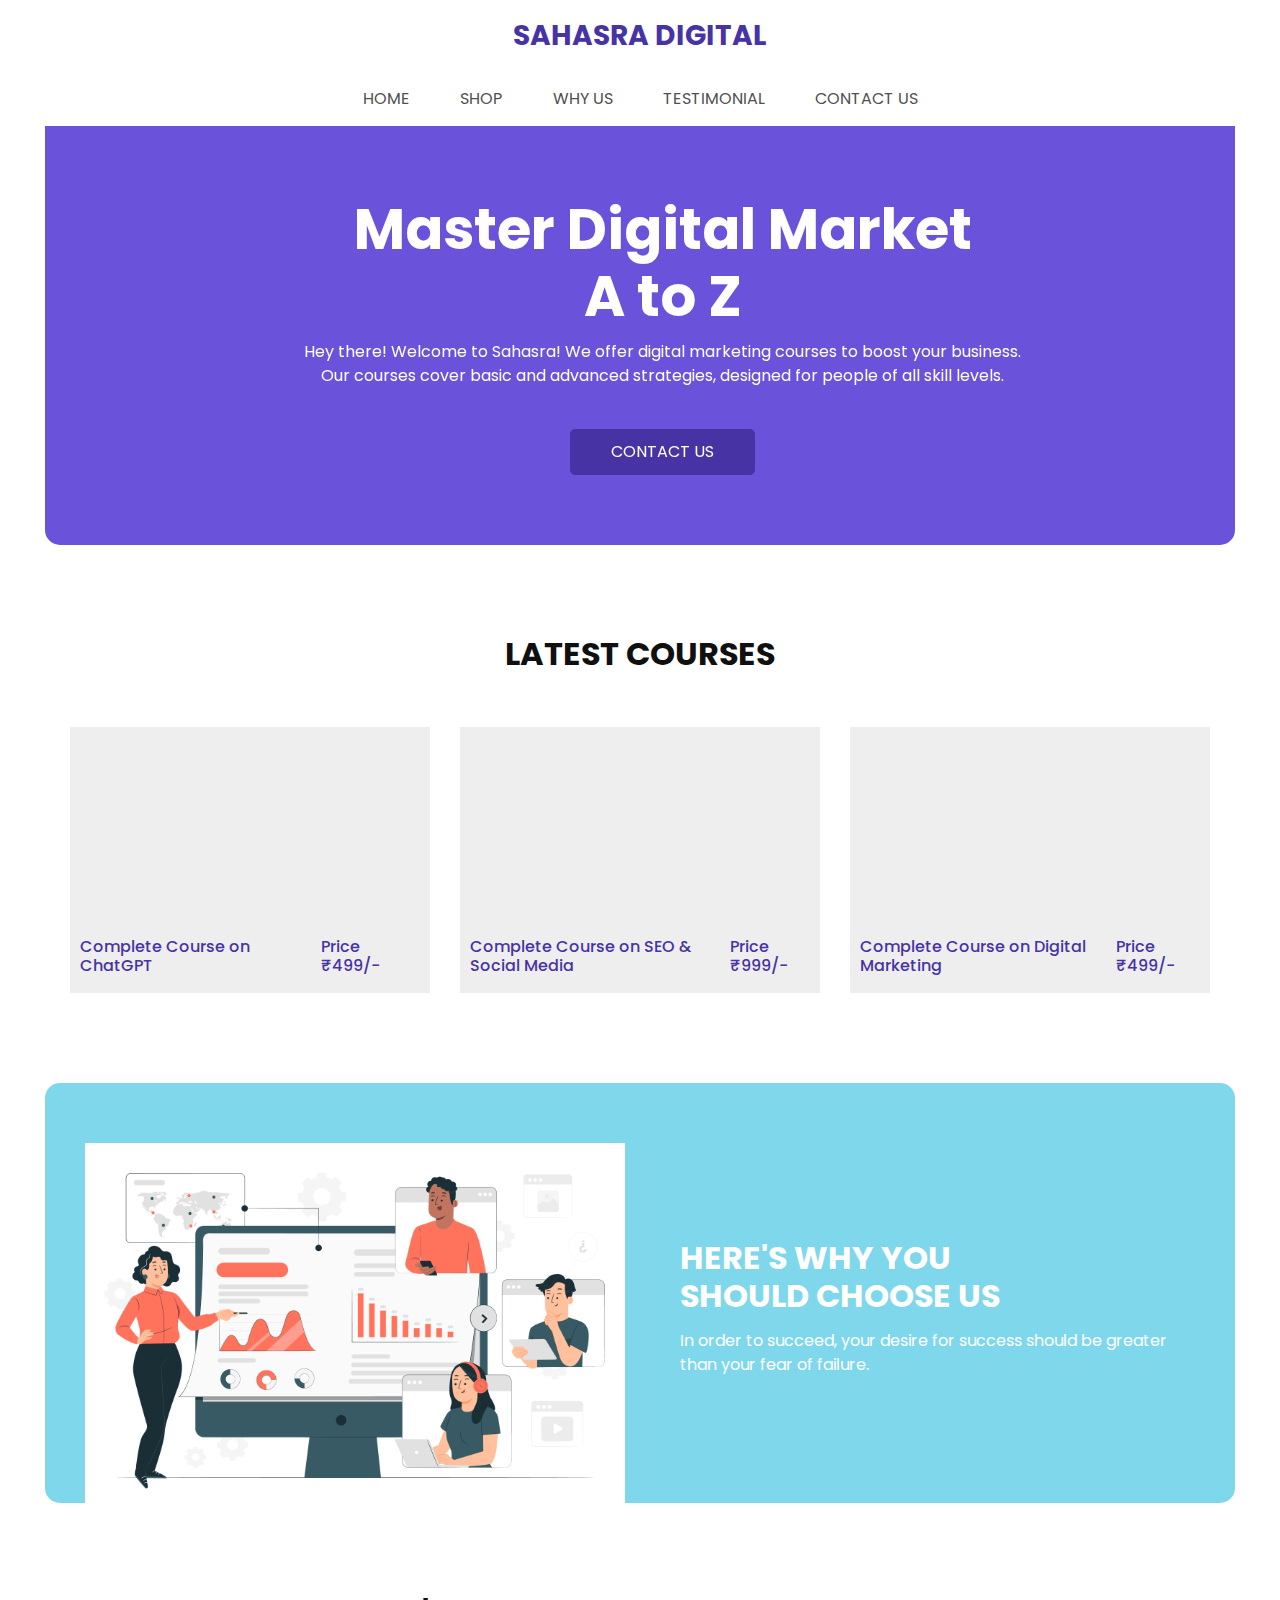
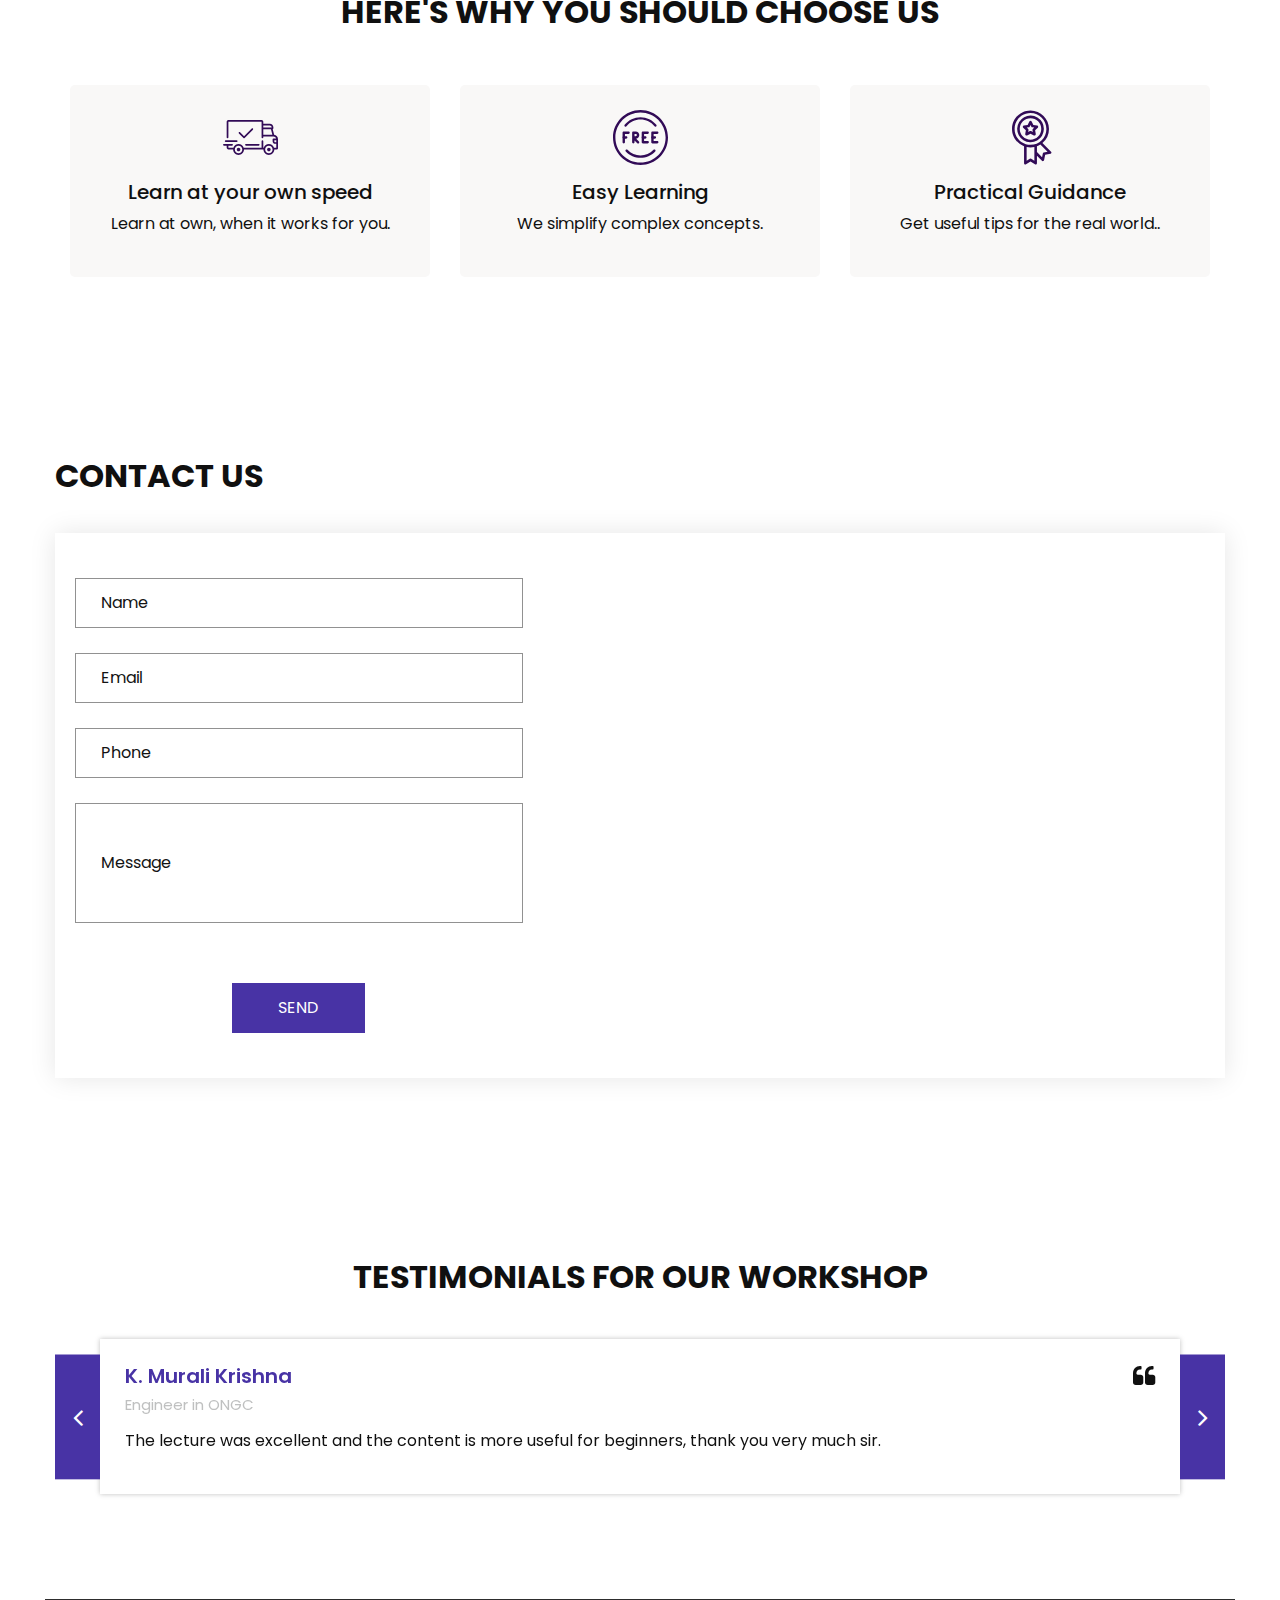
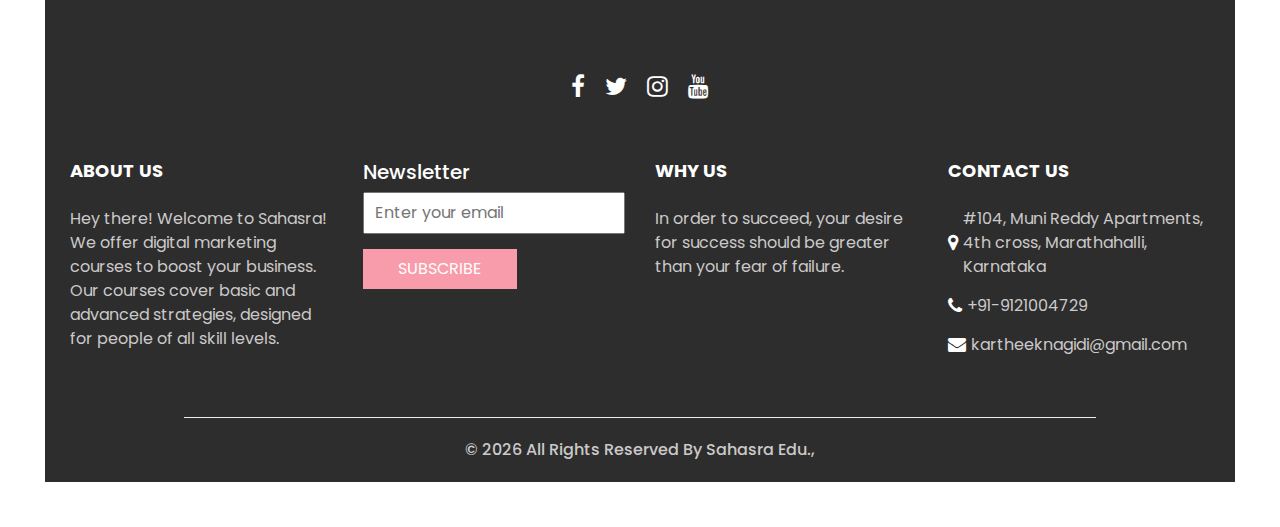
==== commit 73201a82: "Update index.html" ====
--- a/index.html
+++ b/index.html
@@ -11,7 +11,7 @@
   <meta name="keywords" content="" />
   <meta name="description" content="" />
   <meta name="author" content="" />
-  <link rel="shortcut icon" href="https://img.icons8.com/?size=100&id=vo1XcGH8QAag&format=png&color=000000" type="image/x-icon">
+  <link rel="shortcut icon" href="images/hat.png" type="image/x-icon">
 
   <title>
     Sahasra Edu.
@@ -36,7 +36,7 @@
       <nav class="navbar navbar-expand-lg custom_nav-container ">
         <a class="navbar-brand" href="index.html">
           <span>
-            Sahasra Info Edge
+            Sahasra Digital
           </span>
         </a>
         <button class="navbar-toggler" type="button" data-toggle="collapse" data-target="#navbarSupportedContent" aria-controls="navbarSupportedContent" aria-expanded="false" aria-label="Toggle navigation">
@@ -83,11 +83,11 @@
                   <div class="col-md-12">
                     <div class="detail-box">
                       <h1>
-                        Master Stock Market<br>
+                        Master Digital Market<br>
                         A to Z
                       </h1>
                       <p>
-                        Hey there! Welcome to Sahasra! We offer stock market courses to boost your confidence.<br>
+                        Hey there! Welcome to Sahasra! We offer digital marketing courses to boost your business.<br>
                          Our courses cover basic and advanced strategies, designed for people of all skill levels.
                       </p>
                       <a href="contact.html">
@@ -121,16 +121,16 @@
           <div class="box">
             <a href="">
               <div class="img-box">
-                <img src="images/pc1.png" alt="">
+                <img src="https://img-c.udemycdn.com/course/750x422/956226_8f30_5.jpg" alt="">
               </div>
               <div class="detail-box">
                 <h6>
-                  Adv. Price Action
+                  Complete Course on ChatGPT
                 </h6>
                 <h6>
                   Price
                   <span>
-                    ₹19,999/-
+                    ₹499/-
                   </span>
                 </h6>
               </div>
@@ -141,16 +141,16 @@
           <div class="box">
             <a href="">
               <div class="img-box">
-                <img src="images/pc2.png" alt="">
+                <img src="https://encrypted-tbn0.gstatic.com/images?q=tbn:ANd9GcTr7ojPFEbYRCCRl_z8QwCf7R4Z65vY-QI0Qg&s" alt="">
               </div>
               <div class="detail-box">
                 <h6>
-                  Technical Analysis
+                  Complete Course on SEO & Social Media
                 </h6>
                 <h6>
                   Price
                   <span>
-                    ₹12,499/-
+                    ₹999/-
                   </span>
                 </h6>
               </div>
@@ -161,16 +161,16 @@
           <div class="box">
             <a href="">
               <div class="img-box">
-                <img src="images/pc3.png" alt="">
+                <img src="https://encrypted-tbn0.gstatic.com/images?q=tbn:ANd9GcTbRhXkOK4Tp1O0PIjwW2TREjtmp3fmo1RN7Q&s" alt="">
               </div>
               <div class="detail-box">
                 <h6>
-                  FNO
+                  Complete Course on Digital Marketing
                 </h6>
                 <h6>
                   Price
                   <span>
-                    ₹12,499/-
+                    ₹499/-
                   </span>
                 </h6>
               </div>
@@ -190,7 +190,7 @@
         <div class="row">
           <div class="col-lg-6">
             <div class="img-box">
-              <img src="https://img-b.udemycdn.com/course/750x422/645956_bd4f_5.jpg" alt="">
+              <img src="images/why-us.jpg" alt="">
             </div>
           </div>
           <div class="col-lg-6">
@@ -465,47 +465,44 @@
   <!-- end why section -->
 
 
- <!-- contact section -->
-
- <section class="contact_section layout_padding">
-  <div class="container px-0">
-    <div class="heading_container ">
-      <h2 class="">
-        Contact Us
-      </h2>
-    </div>
-  </div>
-  <div class="container container-bg">
-    <div class="row">
-      <div class="col-md-6 col-md-6 px-0">
-          <img src="https://teaminsights.in/wp-content/uploads/2024/01/contactconnect.png"></img>
-      </div>
-      <div class="col-md-6 col-lg-5 px-0">
-        <form action="#">
-          <div>
-            <input type="text" placeholder="Name" />
-          </div>
-          <div>
-            <input type="email" placeholder="Email" />
-          </div>
-          <div>
-            <input type="text" placeholder="Phone" />
-          </div>
-          <div>
-            <input type="text" class="message-box" placeholder="Message" />
-          </div>
-          <div class="d-flex ">
-            <button>
-              SEND
-            </button>
-          </div>
-        </form>
-      </div>
-    </div>
-  </div>
-</section>
-
-<!-- end contact section -->
+  <!-- contact section -->
+
+  <section class="contact_section layout_padding">
+    <div class="container px-0">
+      <div class="heading_container ">
+        <h2 class="">
+          Contact Us
+        </h2>
+      </div>
+    </div>
+    <div class="container container-bg">
+      <div class="row">
+        <div class="col-md-6 col-lg-5 px-0">
+          <form action="#">
+            <div>
+              <input type="text" placeholder="Name" />
+            </div>
+            <div>
+              <input type="email" placeholder="Email" />
+            </div>
+            <div>
+              <input type="text" placeholder="Phone" />
+            </div>
+            <div>
+              <input type="text" class="message-box" placeholder="Message" />
+            </div>
+            <div class="d-flex ">
+              <button>
+                SEND
+              </button>
+            </div>
+          </form>
+        </div>
+      </div>
+    </div>
+  </section>
+
+  <!-- end contact section -->
 
  <!-- client section -->
  <section class="client_section layout_padding">
@@ -616,7 +613,7 @@
               ABOUT US
             </h6>
             <p>
-              We offer stock market courses to boost your confidence. Our courses cover basic and advanced strategies, designed for people of all skill levels.             </p>
+              Hey there! Welcome to Sahasra! We offer digital marketing courses to boost your business. Our courses cover basic and advanced strategies, designed for people of all skill levels.             </p>
           </div>
           <div class="col-md-6 col-lg-3">
             <div class="info_form ">
@@ -686,4 +683,4 @@
 
 </body>
 
-</html>+</html>
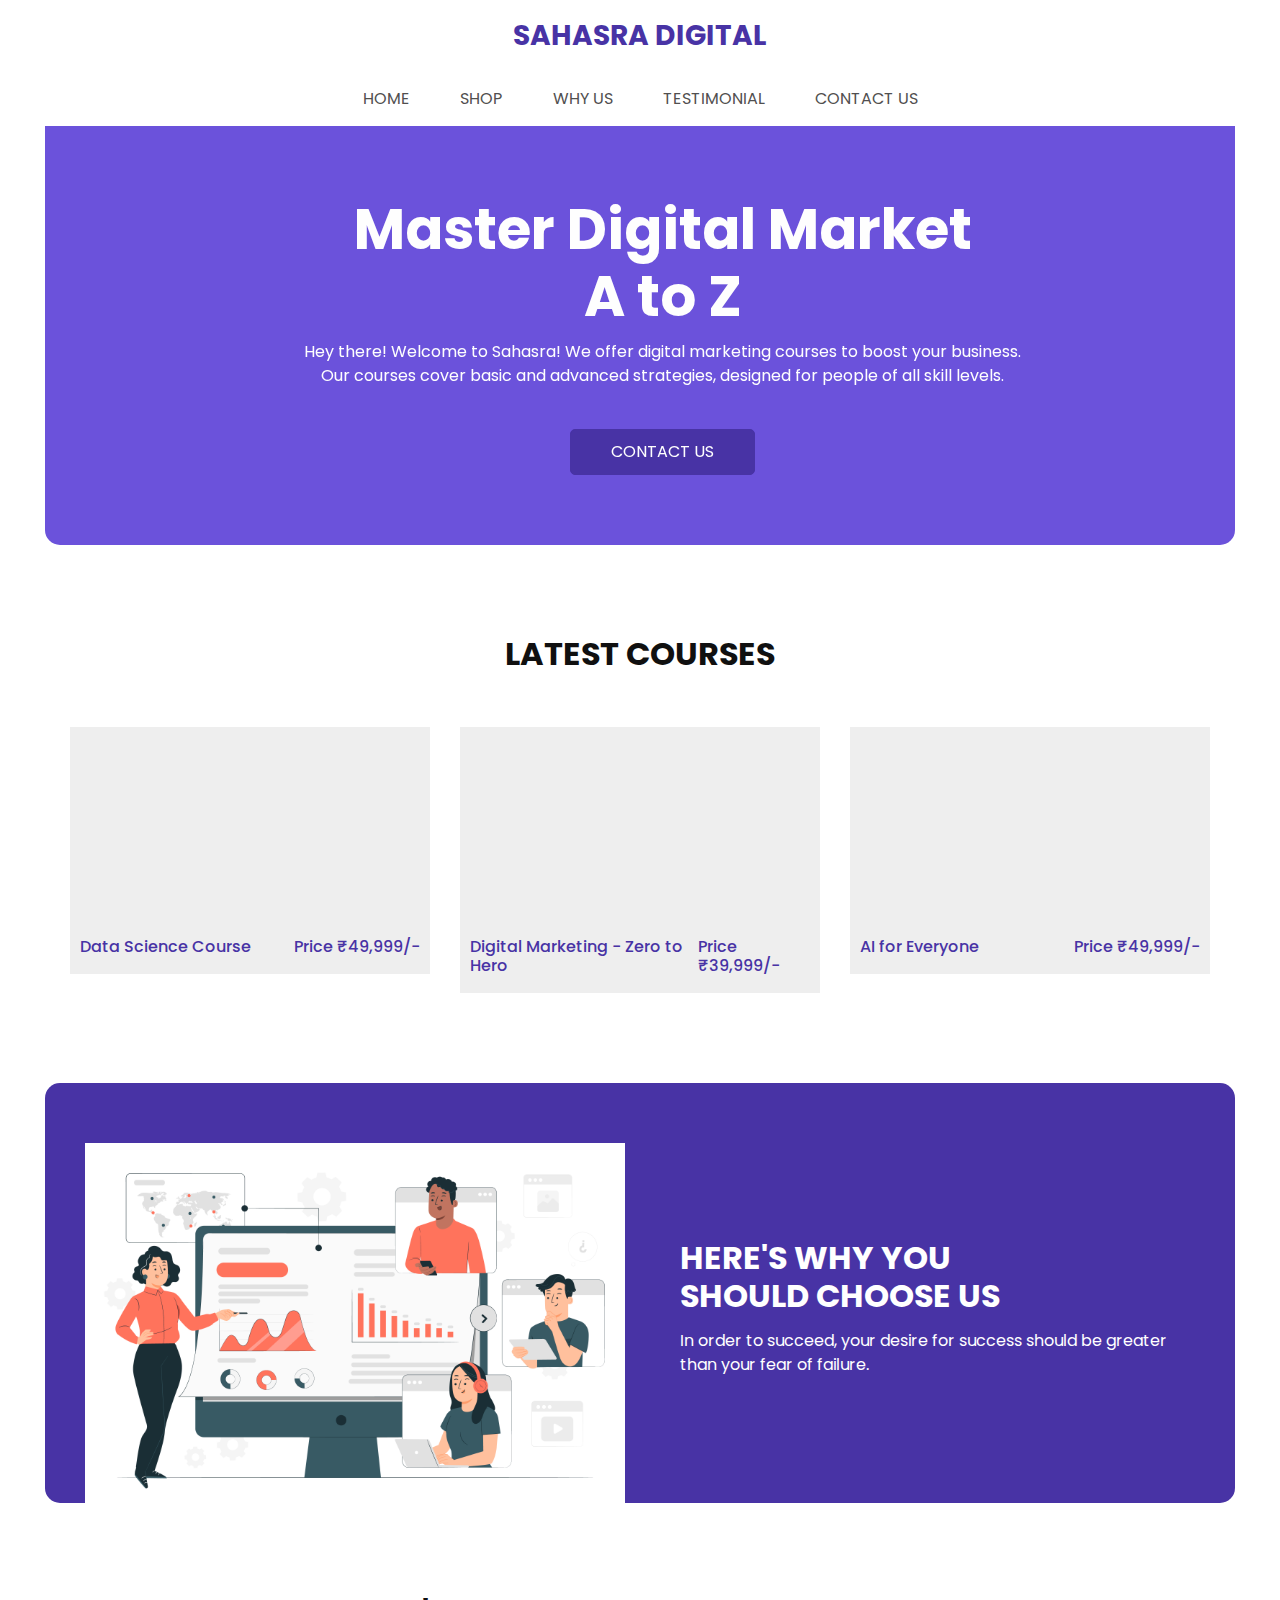
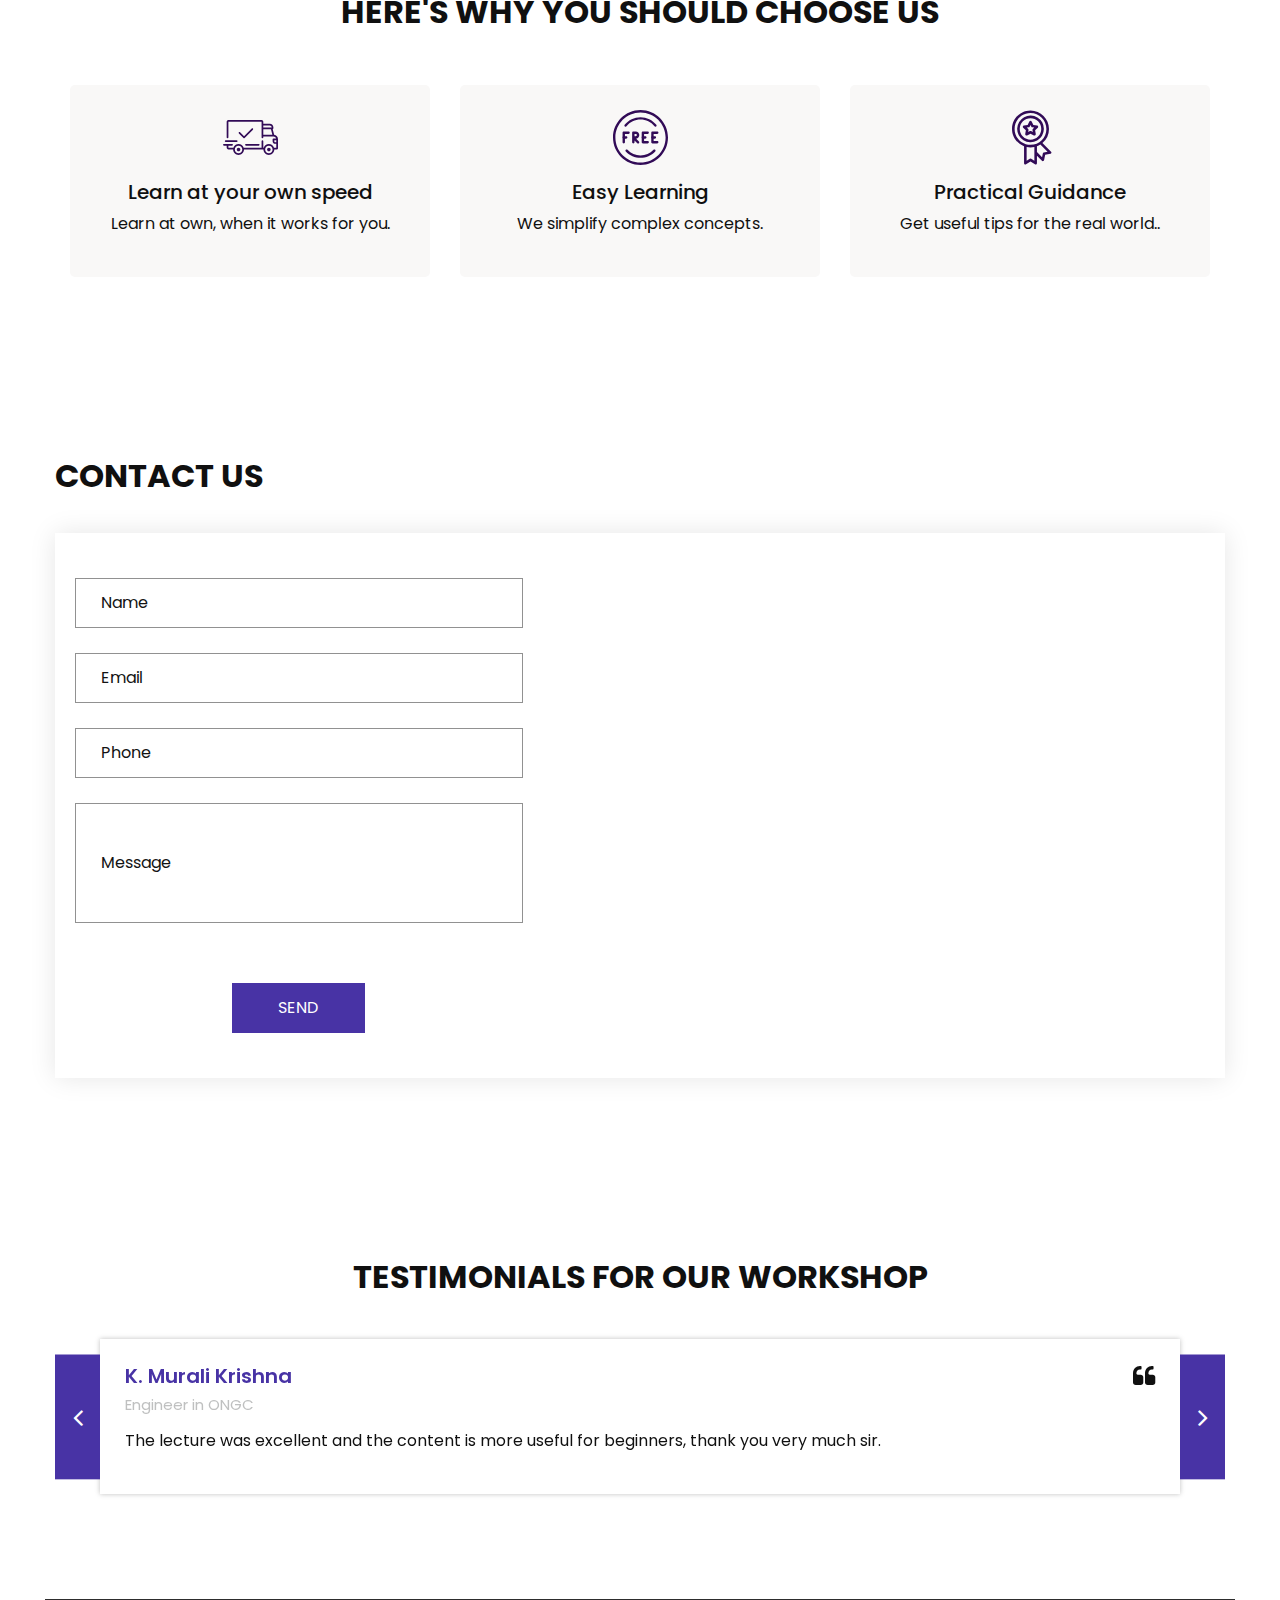
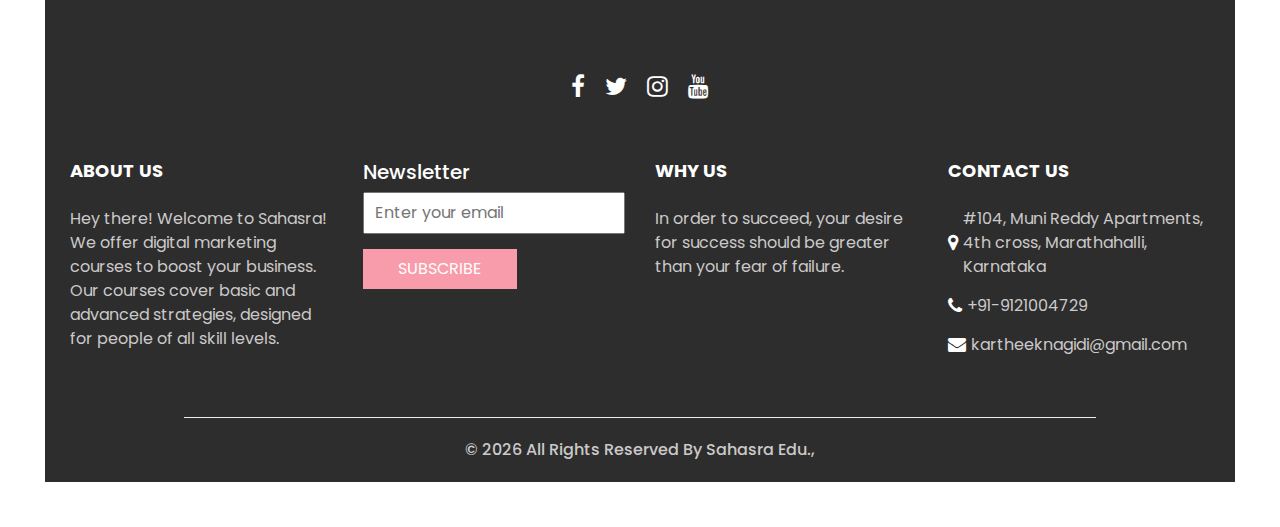
==== commit 5a1f8f66: "Update index.html" ====
--- a/index.html
+++ b/index.html
@@ -121,16 +121,16 @@
           <div class="box">
             <a href="">
               <div class="img-box">
-                <img src="https://img-c.udemycdn.com/course/750x422/956226_8f30_5.jpg" alt="">
+                <img src="https://static.vecteezy.com/system/resources/previews/005/442/693/non_2x/data-science-analytics-internet-and-technology-concept-concept-photo.jpg" alt="">
               </div>
               <div class="detail-box">
                 <h6>
-                  Complete Course on ChatGPT
+                  Data Science Course
                 </h6>
                 <h6>
                   Price
                   <span>
-                    ₹499/-
+                    ₹49,999/-
                   </span>
                 </h6>
               </div>
@@ -145,12 +145,12 @@
               </div>
               <div class="detail-box">
                 <h6>
-                  Complete Course on SEO & Social Media
+                  Digital Marketing - Zero to Hero
                 </h6>
                 <h6>
                   Price
                   <span>
-                    ₹999/-
+                    ₹39,999/-
                   </span>
                 </h6>
               </div>
@@ -161,16 +161,16 @@
           <div class="box">
             <a href="">
               <div class="img-box">
-                <img src="https://encrypted-tbn0.gstatic.com/images?q=tbn:ANd9GcTbRhXkOK4Tp1O0PIjwW2TREjtmp3fmo1RN7Q&s" alt="">
+                <img src="https://www.uob.edu.om/assets/images/about/AI-Training.jpg" alt="">
               </div>
               <div class="detail-box">
                 <h6>
-                  Complete Course on Digital Marketing
+                  AI for Everyone
                 </h6>
                 <h6>
                   Price
                   <span>
-                    ₹499/-
+                    ₹49,999/-
                   </span>
                 </h6>
               </div>
--- a/css/style.css
+++ b/css/style.css
@@ -423,7 +423,7 @@
 
 .saving_section .box {
   padding-top: 45px;
-  background-color: #7fd7eb;
+  background-color: #4833a5;
   color: #ffffff;
   border-radius: 15px;
 }
@@ -856,4 +856,4 @@
 }
 
 /* end footer section*/
-/*# sourceMappingURL=style.css.map */+/*# sourceMappingURL=style.css.map */
